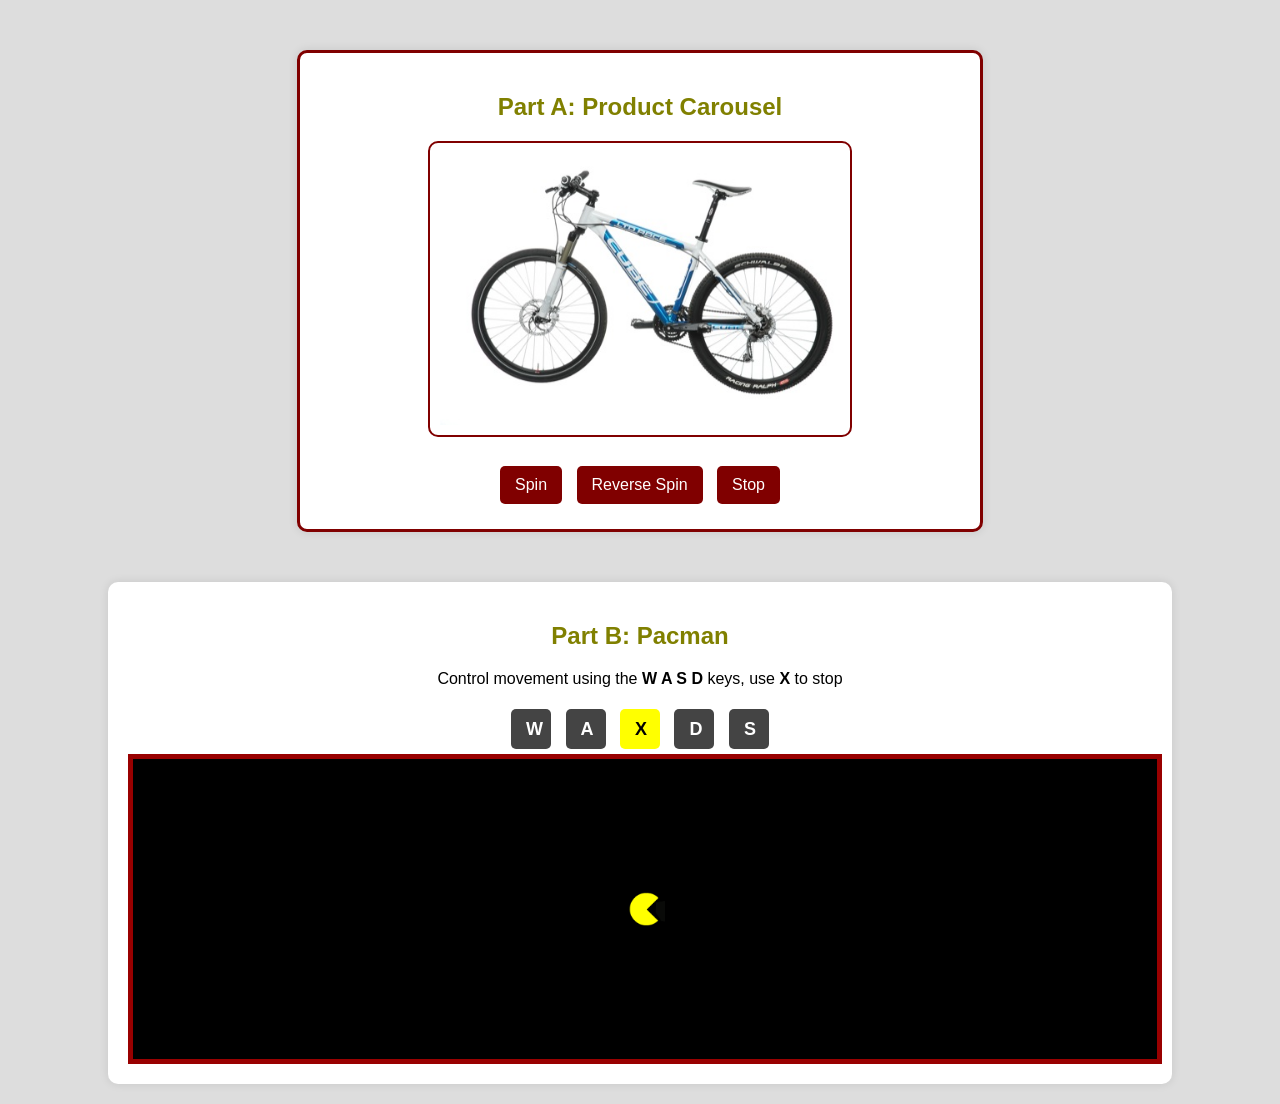
==== Assignment_08/index.html @ e8ca4e9f "Add product images and implement initial HTML structure for product carousel and Pacman game" ====
<!DOCTYPE html>
<html lang="en">
<head>
    <meta charset="UTF-8">
    <meta name="viewport" content="width=device-width, initial-scale=1.0">
    <title>Product Carousel</title>
    <link rel="stylesheet" href="./css/style.css">
</head>
<body>
    <div class="container">
        <h2>Part A: Product Carousel</h2>
        <div class="image-container">
            <img id="productImage" src="images/product/bike-1.jpg" alt="Bike Image">
        </div>
        <div class="buttons">
            <button onclick="startSpin(1)">Spin</button>
            <button onclick="startSpin(-1)">Reverse Spin</button>
            <button onclick="stopSpin()">Stop</button>
        </div>
    </div>
    <div class="game-container">
        <h2>Part B: Pacman</h2>
        <p>Control movement using the <strong>W A S D</strong> keys, use <strong>X</strong> to stop</p>
        <div class="controls">
            <button id="up">W</button>
            <button id="left">A</button>
            <button id="stop" class="active">X</button>
            <button id="right">D</button>
            <button id="down">S</button>
        </div>
        <div class="game-box">
            <img id="pacman" src="images/pacman/pac-man-static.gif" alt="Pac-Man">
        </div>
    </div>
    <script src="./JS/script.js"></script>
</body>
</html>
---- Assignment_08/css/style.css ----
body {
    font-family: Arial, sans-serif;
    background-color: #ddd;
    text-align: center;
    margin: 0;
    padding: 0;
}

.container {
    background: #fff;
    width: 50%;
    margin: 50px auto;
    padding: 20px;
    border-radius: 10px;
    box-shadow: 0 0 10px rgba(0, 0, 0, 0.1);
    border: 3px solid maroon;
}

h2 {
    color: olive;
}

.image-container {
    border: 2px solid maroon;
    padding: 10px;
    border-radius: 10px;
    display: inline-block;
    background: white;
}

img {
    width: 100%;
    max-width: 400px;
    height: auto;
    display: block;
}

.buttons {
    margin-top: 20px;
}

button {
    background-color: maroon;
    color: white;
    border: none;
    padding: 10px 15px;
    margin: 5px;
    cursor: pointer;
    font-size: 16px;
    border-radius: 5px;
}

button:hover {
    opacity: 0.8;
}


/* pacman */
.game-container {
    width: 80%;
    max-width: 90vw; /* Ensures it doesn’t exceed 90% of the viewport */
    margin: 20px auto;
    padding: 20px;
    background: #fff;
    border-radius: 10px;
    box-shadow: 0 0 10px rgba(0, 0, 0, 0.1);
}

.controls button {
    width: 40px;
    height: 40px;
    margin: 5px;
    font-size: 18px;
    font-weight: bold;
    cursor: pointer;
    border: none;
    background-color: #444;
    color: white;
    border-radius: 5px;
}

.controls .active {
    background-color: yellow;
    color: black;
}

.game-box {
    width: 100%;
    height: 300px;
    position: relative;
    background-color: black;
    border: 5px solid #900;
    overflow: hidden;
}

#pacman {
    position: absolute;
    width: 40px;
    height: 40px;
    top: 50%;
    left: 50%;
    transform: translate(-50%, -50%);
}
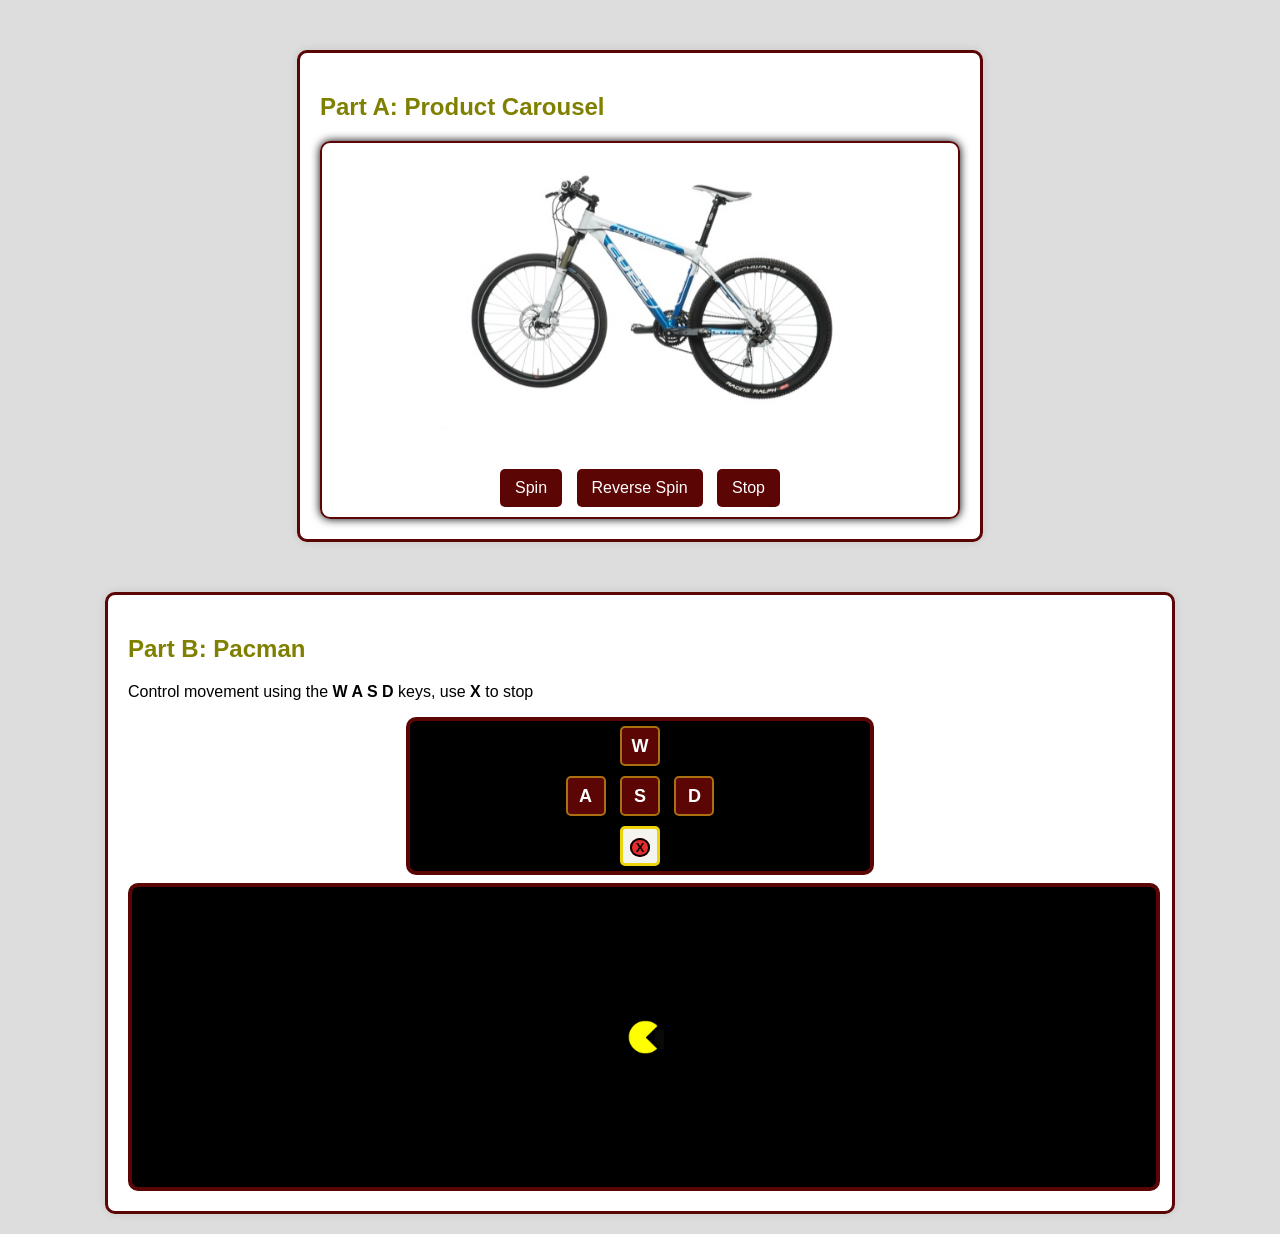
==== commit a77c1659: "Enhance styling for product carousel and Pacman game; update borders, add shadows, and improve layou" ====
--- a/Assignment_08/index.html
+++ b/Assignment_08/index.html
@@ -9,6 +9,7 @@
 <body>
     <div class="container">
         <h2>Part A: Product Carousel</h2>
+    <div class="product-carousal">
         <div class="image-container">
             <img id="productImage" src="images/product/bike-1.jpg" alt="Bike Image">
         </div>
@@ -18,15 +19,20 @@
             <button onclick="stopSpin()">Stop</button>
         </div>
     </div>
+    </div>
     <div class="game-container">
         <h2>Part B: Pacman</h2>
         <p>Control movement using the <strong>W A S D</strong> keys, use <strong>X</strong> to stop</p>
         <div class="controls">
-            <button id="up">W</button>
-            <button id="left">A</button>
-            <button id="stop" class="active">X</button>
-            <button id="right">D</button>
-            <button id="down">S</button>
+            <div class="keyboard">
+                <button id="up">W</button>
+                <div class="row">
+                    <button id="left">A</button>
+                    <button id="down">S</button>
+                    <button id="right">D</button>
+                </div>
+                <button id="stop" class="active"><span id="x-button">X</span></button>
+            </div>
         </div>
         <div class="game-box">
             <img id="pacman" src="images/pacman/pac-man-static.gif" alt="Pac-Man">
@@ -34,4 +40,4 @@
     </div>
     <script src="./JS/script.js"></script>
 </body>
-</html>
+</html>
--- a/Assignment_08/css/style.css
+++ b/Assignment_08/css/style.css
@@ -13,15 +13,18 @@
     padding: 20px;
     border-radius: 10px;
     box-shadow: 0 0 10px rgba(0, 0, 0, 0.1);
-    border: 3px solid maroon;
+    border: 3px solid rgb(91, 5, 5);
 }
 
 h2 {
     color: olive;
+    text-align: left;
+}
+p{
+    text-align: left;
 }
 
 .image-container {
-    border: 2px solid maroon;
     padding: 10px;
     border-radius: 10px;
     display: inline-block;
@@ -40,7 +43,7 @@
 }
 
 button {
-    background-color: maroon;
+    background-color: rgb(91, 5, 5);
     color: white;
     border: none;
     padding: 10px 15px;
@@ -53,7 +56,12 @@
 button:hover {
     opacity: 0.8;
 }
-
+.product-carousal {
+    border: 2px solid rgb(91, 5, 5);
+    padding: 5px;
+    border-radius: 10px;
+    box-shadow: 0 0 10px black; /* Added black shadow */
+}
 
 /* pacman */
 .game-container {
@@ -64,7 +72,9 @@
     background: #fff;
     border-radius: 10px;
     box-shadow: 0 0 10px rgba(0, 0, 0, 0.1);
+    border: 3px solid rgb(91, 5, 5);
 }
+
 
 .controls button {
     width: 40px;
@@ -73,24 +83,63 @@
     font-size: 18px;
     font-weight: bold;
     cursor: pointer;
-    border: none;
-    background-color: #444;
+    border: 2px solid #ab7010; /* Added border */
+    background-color: rgb(91, 5, 5);
     color: white;
+    padding: 4px;
     border-radius: 5px;
 }
 
+#x-button{
+    border: 2px solid white;
+    border-radius: 50%;
+    width: 40px;
+    height: 40px;
+    /* padding: 2px; */
+    color: white;
+    padding-right: 4px;
+    padding-left: 4px;
+    font-size: small;
+    background-color: rgb(229, 43, 43);
+}
+
 .controls .active {
-    background-color: yellow;
+    background-color: rgb(245, 245, 239);
+    color: #900;
+    border: 3px solid #eed40b; /* Added border */
+}
+
+.controls .active #x-button{
+    border: 2px solid black;
+    border-radius: 50%;
+    width: 40px;
+    height: 40px;
+    /* padding: 2px; */
     color: black;
+    padding-right: 4px;
+    padding-left: 4px;
+    font-size: small;
+    background-color: rgb(229, 43, 43);
 }
+
+.keyboard {
+    border: 4px solid rgb(91, 5, 5);
+    width: 45%;
+    background-color: black;
+    margin: 0 auto; /* Centers the element horizontally */
+    margin-bottom: 8px;
+    border-radius: 10px; /* Added border radius */
+}
+
 
 .game-box {
     width: 100%;
     height: 300px;
     position: relative;
     background-color: black;
-    border: 5px solid #900;
+    border: 4px solid rgb(91, 5, 5);
     overflow: hidden;
+    border-radius: 10px; 
 }
 
 #pacman {
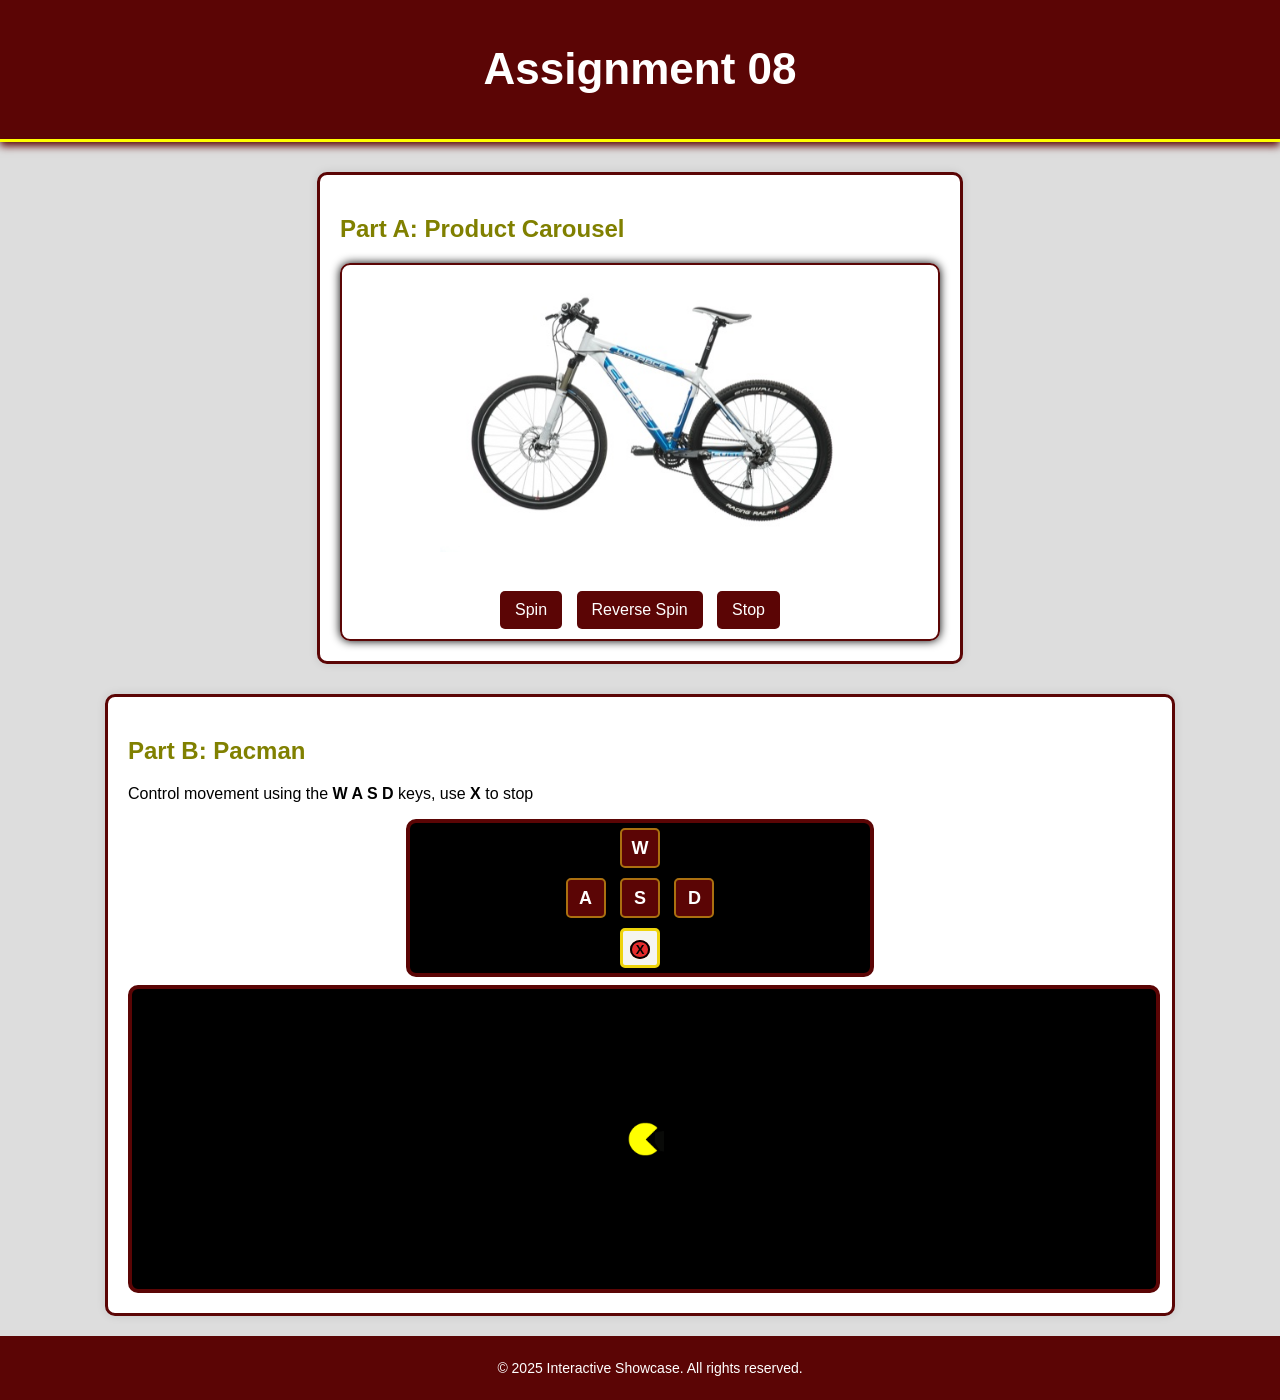
==== commit 8e4e8e37: "Add header and footer to HTML structure; enhance CSS for layout and responsiveness" ====
--- a/Assignment_08/index.html
+++ b/Assignment_08/index.html
@@ -7,19 +7,25 @@
     <link rel="stylesheet" href="./css/style.css">
 </head>
 <body>
+
+    <header>
+        <h1>Assignment 08</h1>
+    </header>
+
     <div class="container">
         <h2>Part A: Product Carousel</h2>
-    <div class="product-carousal">
-        <div class="image-container">
-            <img id="productImage" src="images/product/bike-1.jpg" alt="Bike Image">
-        </div>
-        <div class="buttons">
-            <button onclick="startSpin(1)">Spin</button>
-            <button onclick="startSpin(-1)">Reverse Spin</button>
-            <button onclick="stopSpin()">Stop</button>
+        <div class="product-carousal">
+            <div class="image-container">
+                <img id="productImage" src="images/product/bike-1.jpg" alt="Bike Image">
+            </div>
+            <div class="buttons">
+                <button onclick="startSpin(1)">Spin</button>
+                <button onclick="startSpin(-1)">Reverse Spin</button>
+                <button onclick="stopSpin()">Stop</button>
+            </div>
         </div>
     </div>
-    </div>
+
     <div class="game-container">
         <h2>Part B: Pacman</h2>
         <p>Control movement using the <strong>W A S D</strong> keys, use <strong>X</strong> to stop</p>
@@ -38,6 +44,11 @@
             <img id="pacman" src="images/pacman/pac-man-static.gif" alt="Pac-Man">
         </div>
     </div>
+
+    <footer>
+        <p id="footer-para">&copy; 2025 Interactive Showcase. All rights reserved.</p>
+    </footer>
+
     <script src="./JS/script.js"></script>
 </body>
-</html>+</html>
--- a/Assignment_08/css/style.css
+++ b/Assignment_08/css/style.css
@@ -4,12 +4,39 @@
     text-align: center;
     margin: 0;
     padding: 0;
-}
-
-.container {
+    overflow-x: hidden;
+}
+
+header {
+    background-color: rgb(91, 5, 5);
+    color: white;
+    padding: 15px;
+    text-align: center;
+    font-size: 22px;
+    border-bottom: 3px solid yellow;
+    box-shadow: 0 4px 8px rgb(91, 5, 5);
+}
+
+footer {
+    background-color: rgb(91, 5, 5);
+    color: white;
+    text-align: center;
+    padding: 10px;
+    position: relative;
+    bottom: 0;
+    width: 100%;
+    font-size: 14px;
+}
+
+#footer-para{
+    text-align: center;
+}
+
+.container, .game-container {
     background: #fff;
-    width: 50%;
-    margin: 50px auto;
+    width: 80%;
+    max-width: 600px;
+    margin: 30px auto;
     padding: 20px;
     border-radius: 10px;
     box-shadow: 0 0 10px rgba(0, 0, 0, 0.1);
@@ -20,7 +47,8 @@
     color: olive;
     text-align: left;
 }
-p{
+
+p {
     text-align: left;
 }
 
@@ -56,17 +84,18 @@
 button:hover {
     opacity: 0.8;
 }
+
 .product-carousal {
     border: 2px solid rgb(91, 5, 5);
     padding: 5px;
     border-radius: 10px;
-    box-shadow: 0 0 10px black; /* Added black shadow */
-}
-
-/* pacman */
+    box-shadow: 0 0 10px black;
+}
+
+/* Pacman */
 .game-container {
     width: 80%;
-    max-width: 90vw; /* Ensures it doesn’t exceed 90% of the viewport */
+    max-width: 90vw;
     margin: 20px auto;
     padding: 20px;
     background: #fff;
@@ -74,7 +103,6 @@
     box-shadow: 0 0 10px rgba(0, 0, 0, 0.1);
     border: 3px solid rgb(91, 5, 5);
 }
-
 
 .controls button {
     width: 40px;
@@ -83,19 +111,18 @@
     font-size: 18px;
     font-weight: bold;
     cursor: pointer;
-    border: 2px solid #ab7010; /* Added border */
+    border: 2px solid #ab7010;
     background-color: rgb(91, 5, 5);
     color: white;
     padding: 4px;
     border-radius: 5px;
 }
 
-#x-button{
+#x-button {
     border: 2px solid white;
     border-radius: 50%;
     width: 40px;
     height: 40px;
-    /* padding: 2px; */
     color: white;
     padding-right: 4px;
     padding-left: 4px;
@@ -106,15 +133,14 @@
 .controls .active {
     background-color: rgb(245, 245, 239);
     color: #900;
-    border: 3px solid #eed40b; /* Added border */
-}
-
-.controls .active #x-button{
+    border: 3px solid #eed40b;
+}
+
+.controls .active #x-button {
     border: 2px solid black;
     border-radius: 50%;
     width: 40px;
     height: 40px;
-    /* padding: 2px; */
     color: black;
     padding-right: 4px;
     padding-left: 4px;
@@ -126,11 +152,10 @@
     border: 4px solid rgb(91, 5, 5);
     width: 45%;
     background-color: black;
-    margin: 0 auto; /* Centers the element horizontally */
+    margin: 0 auto;
     margin-bottom: 8px;
-    border-radius: 10px; /* Added border radius */
-}
-
+    border-radius: 10px;
+}
 
 .game-box {
     width: 100%;
@@ -139,7 +164,7 @@
     background-color: black;
     border: 4px solid rgb(91, 5, 5);
     overflow: hidden;
-    border-radius: 10px; 
+    border-radius: 10px;
 }
 
 #pacman {
@@ -149,4 +174,60 @@
     top: 50%;
     left: 50%;
     transform: translate(-50%, -50%);
-}+}
+
+/* RESPONSIVE DESIGN */
+@media screen and (max-width: 768px) {
+    .container, .game-container {
+        width: 95%;
+        padding: 15px;
+    }
+
+    h1 {
+        font-size: 20px;
+    }
+
+    h2 {
+        font-size: 18px;
+    }
+
+    button {
+        font-size: 14px;
+        padding: 8px 12px;
+    }
+
+    .keyboard {
+        width: 60%;
+    }
+
+    .game-box {
+        height: 250px;
+    }
+}
+
+@media screen and (max-width: 480px) {
+    header, footer {
+        font-size: 16px;
+        padding: 10px;
+    }
+
+    h1 {
+        font-size: 18px;
+    }
+
+    h2 {
+        font-size: 16px;
+    }
+
+    .keyboard {
+        width: 80%;
+    }
+
+    button {
+        font-size: 12px;
+        padding: 6px 10px;
+    }
+    .container{
+        width: 85%;
+    }
+}
